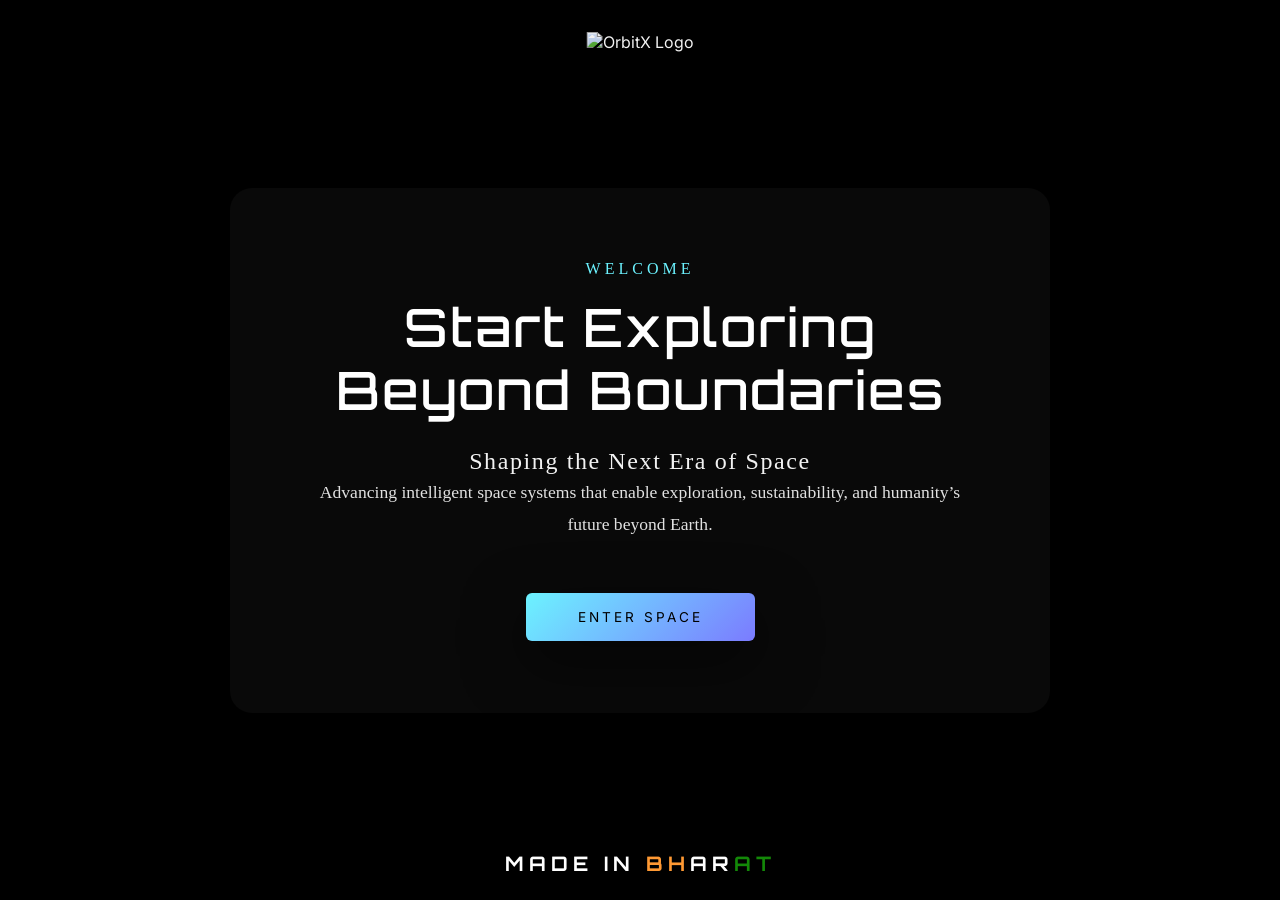
==== index.html @ e350bfc7 "Rename landingpge.html to index.html" ====
<!DOCTYPE html>
<html lang="en">

<head>
    <meta charset="UTF-8">
    <meta name="viewport" content="width=device-width, initial-scale=1.0">
    <title>Welcome | Space Systems</title>

    <link href="https://fonts.googleapis.com/css2?family=Inter:wght@300;400;500&family=Orbitron:wght@500&display=swap" rel="stylesheet">

    <style>
         :root {
            --primary: #ffffff;
            --accent: #6cf3ff;
            --accent-2: #7b7bff;
            --ease: cubic-bezier(0.4, 0, 0.2, 1);
            --soft-shadow: 0 20px 60px rgba(0, 0, 0, 0.6);
        }
        
        * {
            margin: 0;
            padding: 0;
            box-sizing: border-box;
        }
        
        body {
            height: 100vh;
            background: #000;
            color: var(--primary);
            font-family: 'Inter', sans-serif;
            overflow: hidden;
        }
        /* ================= Background Videos ================= */
        
        .video-container {
            position: fixed;
            inset: 0;
            z-index: -3;
            overflow: hidden;
        }
        
        .video-container video {
            position: absolute;
            inset: 0;
            width: 100%;
            height: 100%;
            object-fit: cover;
            opacity: 0;
            transform: scale(1.05);
            filter: brightness(1.15) contrast(1.05);
            transition: opacity 2.2s var(--ease), transform 12s linear;
        }
        
        .video-container video.active {
            opacity: 1;
            transform: scale(1);
        }
        /* ================= Overlay ================= */
        
        .overlay {
            position: fixed;
            inset: 0;
            background: linear-gradient(to bottom, rgba(0, 0, 0, 0.15), rgba(0, 0, 0, 0.55));
            z-index: -2;
        }
        /* ================= Header ================= */
        
        .header {
            position: fixed;
            top: 32px;
            left: 50%;
            transform: translateX(-50%);
            z-index: 10;
        }
        
        .header img {
            height: 70px;
            opacity: 0.95;
            filter: drop-shadow(0 12px 30px rgba(0, 0, 0, 0.6));
        }
        /* ================= Hero ================= */
        
        .hero {
            min-height: 100vh;
            display: flex;
            align-items: center;
            justify-content: center;
            padding: 0 28px;
        }
        
        .hero-content {
            max-width: 820px;
            text-align: center;
            padding: 72px 80px;
            background: rgba(255, 255, 255, 0.035);
            backdrop-filter: blur(16px);
            border-radius: 22px;
            box-shadow: var(--soft-shadow);
            animation: rise 1.3s var(--ease) forwards;
        }
        
        .welcome {
            font-size: 1rem;
            letter-spacing: 4px;
            font-family: 'Times New Roman', Times, serif;
            text-transform: uppercase;
            color: var(--accent);
            margin-bottom: 18px;
        }
        
        .hero h1 {
            font-family: 'Orbitron', sans-serif;
            font-size: 3.3rem;
            font-weight: 500;
            letter-spacing: 2px;
            line-height: 1.2;
            margin-bottom: 26px;
        }
        
        .hero h3 {
            font-family: 'Times New Roman', serif;
            font-size: 1.5rem;
            font-weight: 400;
            letter-spacing: 1.6px;
            margin-bottom: 2px;
            opacity: 0.95;
        }
        
        .hero p {
            font-size: 1.10rem;
            line-height: 1.8;
            font-family: 'Times New Roman', Times, serif;
            color: rgba(255, 255, 255, 0.88);
            margin-bottom: 52px;
        }
        
        .cta {
            display: inline-block;
            padding: 16px 52px;
            border-radius: 6px;
            font-size: 0.85rem;
            letter-spacing: 3px;
            text-transform: uppercase;
            text-decoration: none;
            color: #000;
            background: linear-gradient(135deg, var(--accent), var(--accent-2));
            box-shadow: var(--soft-shadow);
            transition: transform 0.3s var(--ease), box-shadow 0.3s var(--ease);
        }
        
        .cta:hover {
            transform: translateY(-3px);
            box-shadow: 0 32px 90px rgba(0, 0, 0, 0.75);
        }
        /* ================= Indian Flag Text ================= */
        
        .bharat {
            font-family: 'Orbitron', sans-serif;
            font-weight: bold;
            background: linear-gradient(to right, #FF9933 33%, #FFFFFF 33% 66%, #138808 66%);
            -webkit-background-clip: text;
            -webkit-text-fill-color: transparent;
        }
        /* ================= Footer ================= */
        
        .footer {
            position: fixed;
            bottom: 24px;
            left: 50%;
            transform: translateX(-50%);
            z-index: 5;
            text-align: center;
        }
        
        .footer h3 {
            font-size: 20px;
            font-family: 'Orbitron', sans-serif;
            letter-spacing: 5px;
            text-transform: uppercase;
            opacity: 1;
        }
        /* ================= Animation ================= */
        
        @keyframes rise {
            from {
                opacity: 0;
                transform: translateY(28px);
            }
            to {
                opacity: 1;
                transform: translateY(0);
            }
        }
        /* ================= Responsive ================= */
        
        @media (max-width: 768px) {
            .hero-content {
                padding: 54px 36px;
            }
            .hero h1 {
                font-size: 2.5rem;
            }
            .hero h3 {
                font-size: 1.2rem;
            }
        }
    </style>
</head>

<body>

    <!-- Background Videos -->
    <div class="video-container">
        <video src="/OrbitX/assets/video1.mp4" autoplay muted playsinline></video>
        <video src="/OrbitX/assets/video2.mp4" muted playsinline></video>
        <video src="/OrbitX/assets/video3.mp4" muted playsinline></video>
    </div>

    <div class="overlay"></div>

    <!-- Header -->
    <header class="header">
        <img src="/OrbitX/assets/OrbitX.png" alt="OrbitX Logo">
    </header>

    <!-- Hero -->
    <section class="hero">
        <div class="hero-content">
            <div class="welcome">Welcome</div>
            <h1>Start Exploring Beyond Boundaries</h1>
            <h3>Shaping the Next Era of Space</h3>
            <p>
                Advancing intelligent space systems that enable exploration, sustainability, and humanity’s future beyond Earth.
            </p>
            <a href="/OrbitX/home/home.html" class="cta">Enter Space</a>
        </div>
    </section>

    <!-- Footer -->
    <section class="footer">
        <h3>Made in <span class="bharat">BHARAT</span></h3>
    </section>

    <script>
        const videos = document.querySelectorAll('.video-container video');
        let index = 0;

        videos[index].classList.add('active');
        videos[index].play();

        setInterval(() => {
            videos[index].classList.remove('active');
            videos[index].pause();
            videos[index].currentTime = 0;

            index = (index + 1) % videos.length;

            videos[index].classList.add('active');
            videos[index].play();
        }, 11000);
    </script>

</body>

</html>
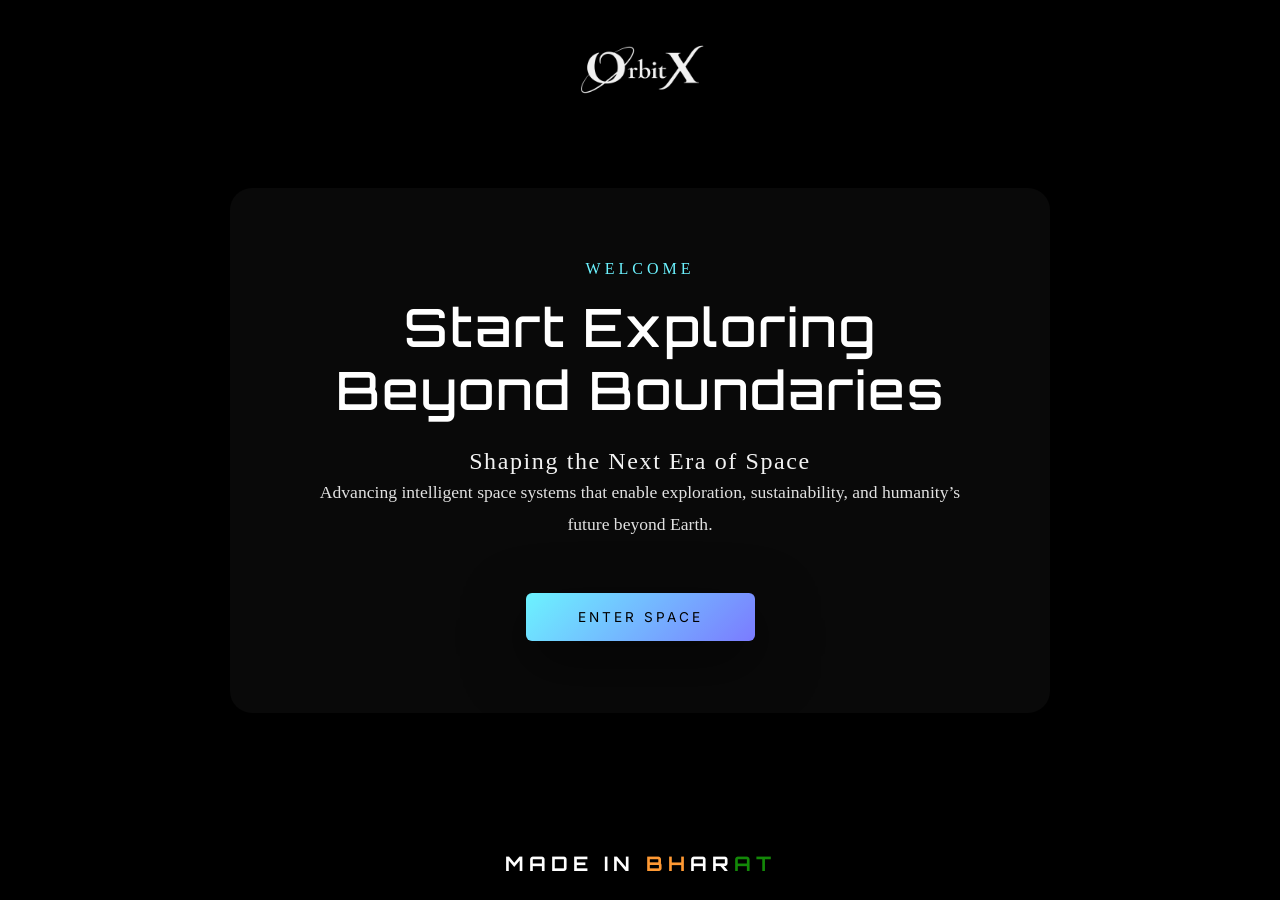
==== commit 7179a22b: "Update index.html" ====
--- a/index.html
+++ b/index.html
@@ -211,16 +211,16 @@
 
     <!-- Background Videos -->
     <div class="video-container">
-        <video src="/OrbitX/assets/video1.mp4" autoplay muted playsinline></video>
-        <video src="/OrbitX/assets/video2.mp4" muted playsinline></video>
-        <video src="/OrbitX/assets/video3.mp4" muted playsinline></video>
+        <video src="/assets/video1.mp4" autoplay muted playsinline></video>
+        <video src="/assets/video2.mp4" muted playsinline></video>
+        <video src="/assets/video3.mp4" muted playsinline></video>
     </div>
 
     <div class="overlay"></div>
 
     <!-- Header -->
     <header class="header">
-        <img src="/OrbitX/assets/OrbitX.png" alt="OrbitX Logo">
+        <img src="/assets/OrbitX.png" alt="OrbitX Logo">
     </header>
 
     <!-- Hero -->
